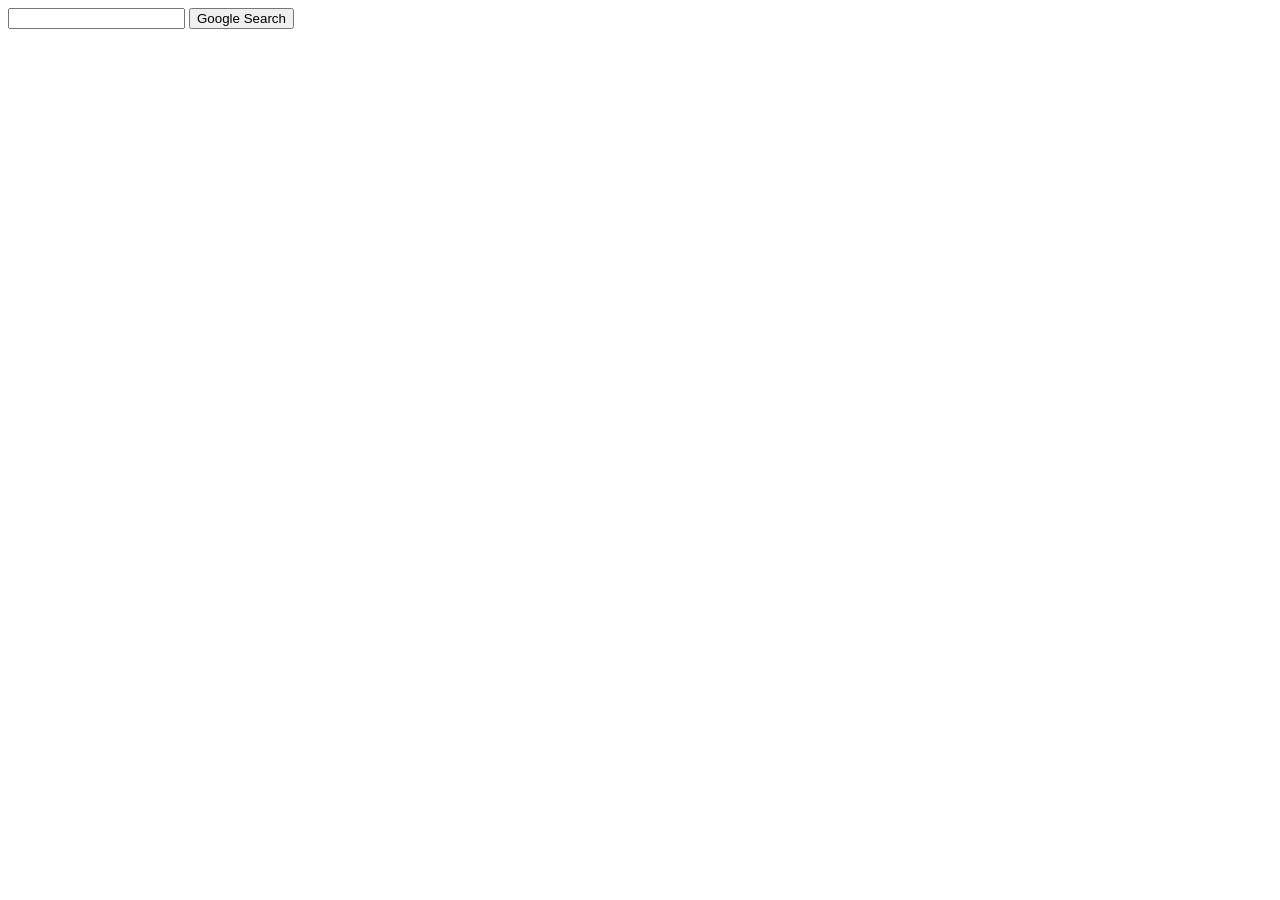
==== index.html @ dc9d236b "začátek" ====
<!DOCTYPE html>
<html lang="en">
    <head>
        <title>Search</title>
    </head>
    <body>
        <form action="https://www.google.com/search">
            <input type="text" name="q">
            <input type="submit" value="Google Search">
        </form>
    </body>
</html>
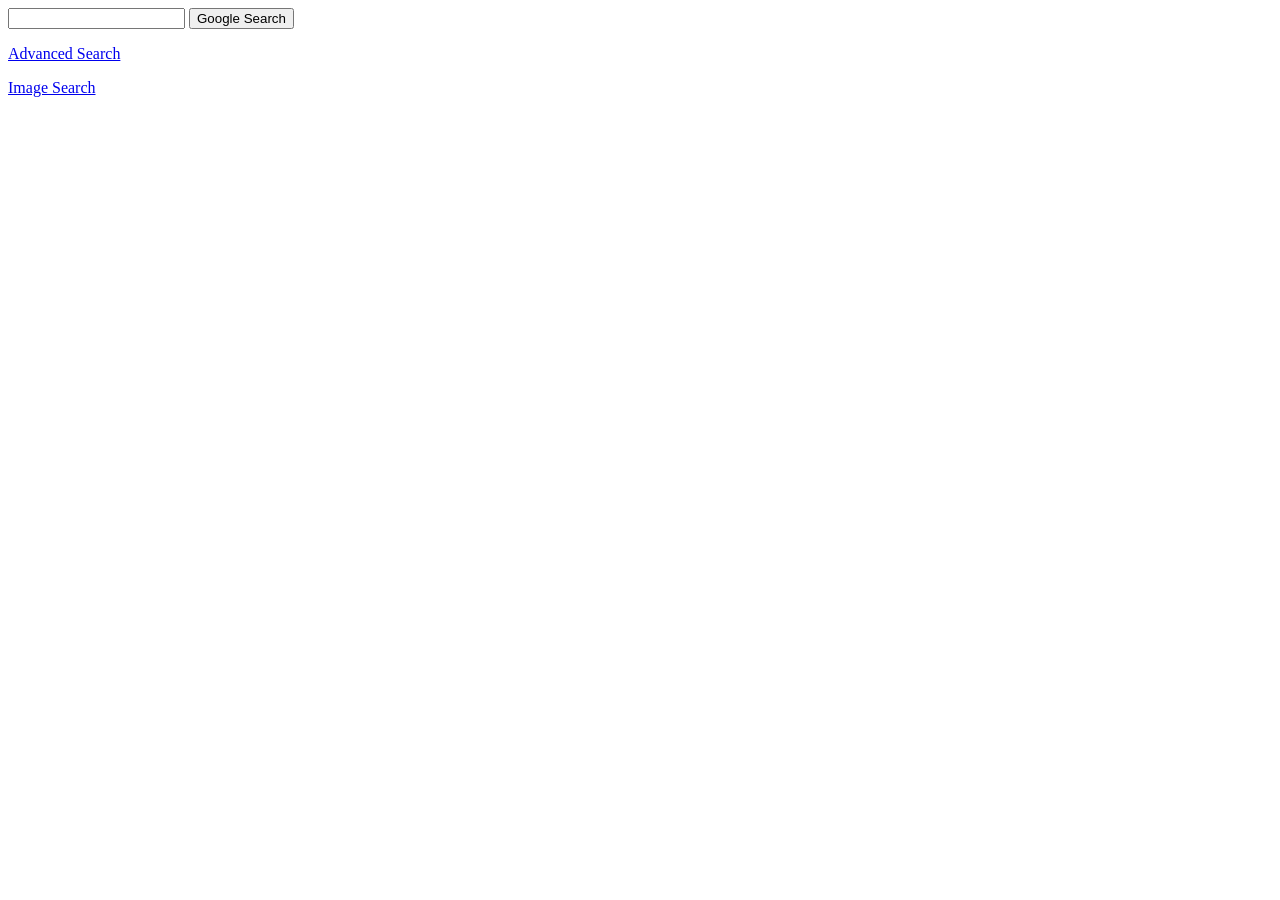
==== commit 4413a055: "img a adv search" ====
--- a/index.html
+++ b/index.html
@@ -8,5 +8,8 @@
             <input type="text" name="q">
             <input type="submit" value="Google Search">
         </form>
+    
+    <p><a href="advsearch.html">Advanced Search</a></p>
+    <p><a href="imgsearch.html">Image Search</a></p>
     </body>
 </html>
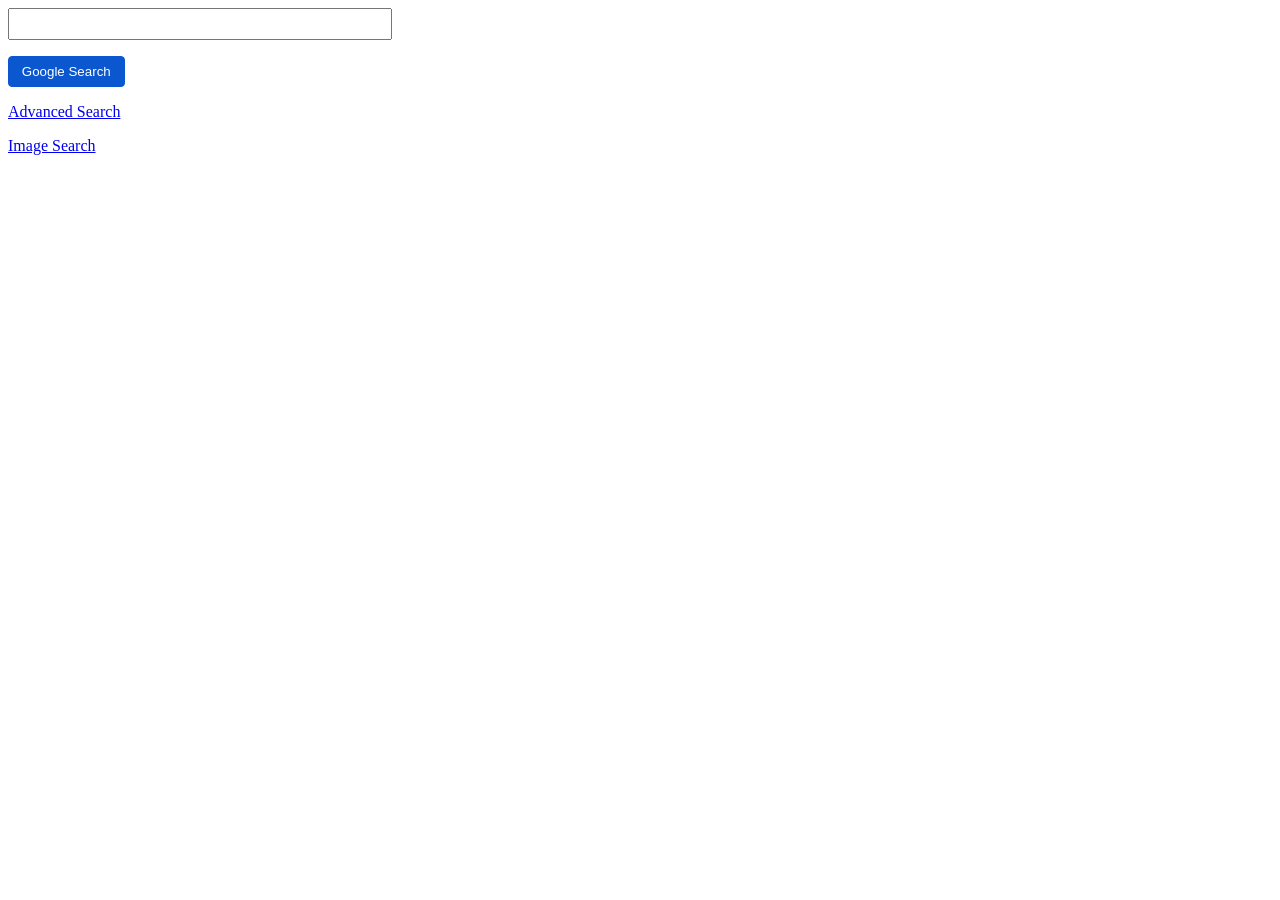
==== commit 529ef119: "styly" ====
--- a/index.html
+++ b/index.html
@@ -1,7 +1,9 @@
 <!DOCTYPE html>
 <html lang="en">
     <head>
+        <meta charset="UTF-8">
         <title>Search</title>
+        <link rel="stylesheet" href="styles/styles.css">
     </head>
     <body>
         <form action="https://www.google.com/search">
--- a/styles/styles.css
+++ b/styles/styles.css
@@ -0,0 +1,32 @@
+form {
+    display: flex;
+    flex-direction: column;
+    gap: 1rem;
+    max-width: 24rem;
+}
+
+.field {
+    display: flex;
+    flex-direction: column;
+    gap: 0.35rem;
+}
+
+input[type="text"] {
+    padding: 0.4rem;
+}
+
+button,
+input[type="submit"] {
+    align-self: flex-start;
+    padding: 0.45rem 0.8rem;
+    border: 1px solid #0b57d0;
+    border-radius: 4px;
+    background-color: #0b57d0;
+    color: #fff;
+    cursor: pointer;
+}
+
+button:hover,
+input[type="submit"]:hover {
+    background-color: #0842a0;
+}
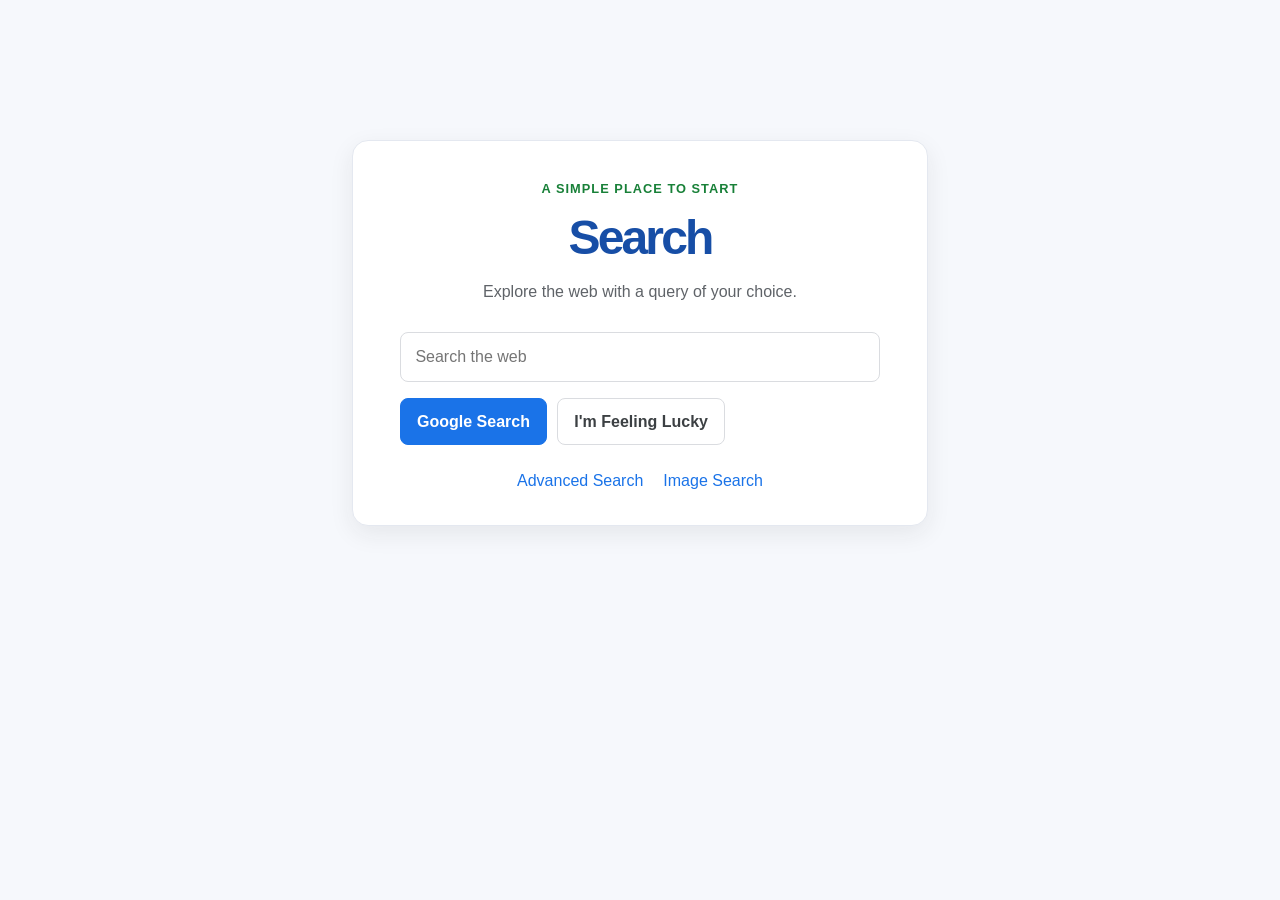
==== commit 58727332: "Aestetika google a im feeling lucky" ====
--- a/index.html
+++ b/index.html
@@ -6,12 +6,26 @@
         <link rel="stylesheet" href="styles/styles.css">
     </head>
     <body>
-        <form action="https://www.google.com/search">
-            <input type="text" name="q">
-            <input type="submit" value="Google Search">
-        </form>
-    
-    <p><a href="advsearch.html">Advanced Search</a></p>
-    <p><a href="imgsearch.html">Image Search</a></p>
+        <main class="page-shell home-page">
+            <header class="page-header">
+                <p class="eyebrow">A simple place to start</p>
+                <h1>Search</h1>
+                <p>Explore the web with a query of your choice.</p>
+            </header>
+
+            <form action="https://www.google.com/search" method="get">
+                <label class="visually-hidden" for="q">Search the web</label>
+                <input id="q" type="text" name="q" placeholder="Search the web" required>
+                <div class="button-row">
+                    <button type="submit">Google Search</button>
+                    <button class="button-secondary" type="submit" name="btnI" value="I">I'm Feeling Lucky</button>
+                </div>
+            </form>
+
+            <nav class="page-links" aria-label="More search options">
+                <a href="advsearch.html">Advanced Search</a>
+                <a href="imgsearch.html">Image Search</a>
+            </nav>
+        </main>
     </body>
 </html>
--- a/styles/styles.css
+++ b/styles/styles.css
@@ -1,8 +1,61 @@
+* {
+    box-sizing: border-box;
+}
+
+body {
+    margin: 0;
+    padding: 2rem 1rem;
+    background: #f6f8fc;
+    color: #202124;
+    font-family: Arial, sans-serif;
+    line-height: 1.5;
+}
+
+.page-shell {
+    width: min(100%, 36rem);
+    margin: 2rem auto;
+    padding: 2rem;
+    border: 1px solid #e4e8f0;
+    border-radius: 16px;
+    background: #fff;
+    box-shadow: 0 8px 24px rgb(32 33 36 / 8%);
+}
+
+.home-page {
+    margin-top: 12vh;
+    text-align: center;
+}
+
+.page-header {
+    margin-bottom: 1.75rem;
+}
+
+.page-header h1 {
+    margin: 0.2rem 0;
+    color: #174ea6;
+    font-size: clamp(2rem, 7vw, 3rem);
+    letter-spacing: -0.06em;
+}
+
+.page-header p {
+    margin: 0.4rem 0 0;
+    color: #5f6368;
+}
+
+.page-header .eyebrow {
+    color: #188038;
+    font-size: 0.8rem;
+    font-weight: 700;
+    letter-spacing: 0.08em;
+    text-transform: uppercase;
+}
+
 form {
     display: flex;
     flex-direction: column;
     gap: 1rem;
-    max-width: 24rem;
+    max-width: 30rem;
+    margin: 0 auto;
 }
 
 .field {
@@ -12,21 +65,84 @@
 }
 
 input[type="text"] {
-    padding: 0.4rem;
+    width: 100%;
+    padding: 0.75rem 0.9rem;
+    border: 1px solid #dadce0;
+    border-radius: 8px;
+    color: #202124;
+    font: inherit;
 }
 
-button,
-input[type="submit"] {
-    align-self: flex-start;
-    padding: 0.45rem 0.8rem;
-    border: 1px solid #0b57d0;
-    border-radius: 4px;
-    background-color: #0b57d0;
+input[type="text"]:focus {
+    border-color: #1a73e8;
+    outline: 2px solid rgb(26 115 232 / 18%);
+}
+
+.button-row {
+    display: flex;
+    flex-wrap: wrap;
+    gap: 0.65rem;
+}
+
+button {
+    padding: 0.65rem 1rem;
+    border: 1px solid #1a73e8;
+    border-radius: 8px;
+    background: #1a73e8;
     color: #fff;
+    font: inherit;
+    font-weight: 600;
     cursor: pointer;
 }
 
-button:hover,
-input[type="submit"]:hover {
-    background-color: #0842a0;
+button:hover {
+    background: #1558b0;
 }
+
+.button-secondary {
+    border-color: #dadce0;
+    background: #fff;
+    color: #3c4043;
+}
+
+.button-secondary:hover {
+    border-color: #c5c9d0;
+    background: #f8f9fa;
+}
+
+.page-links {
+    display: flex;
+    justify-content: center;
+    gap: 1.25rem;
+    margin-top: 1.5rem;
+}
+
+a {
+    color: #1a73e8;
+    text-decoration: none;
+}
+
+a:hover {
+    text-decoration: underline;
+}
+
+.back-link {
+    margin: 0 0 1.5rem;
+}
+
+.visually-hidden {
+    position: absolute;
+    width: 1px;
+    height: 1px;
+    overflow: hidden;
+    clip: rect(0, 0, 0, 0);
+    white-space: nowrap;
+    clip-path: inset(50%);
+}
+
+@media (max-width: 480px) {
+    .page-shell {
+        margin: 0 auto;
+        padding: 1.5rem 1.25rem;
+    }
+}
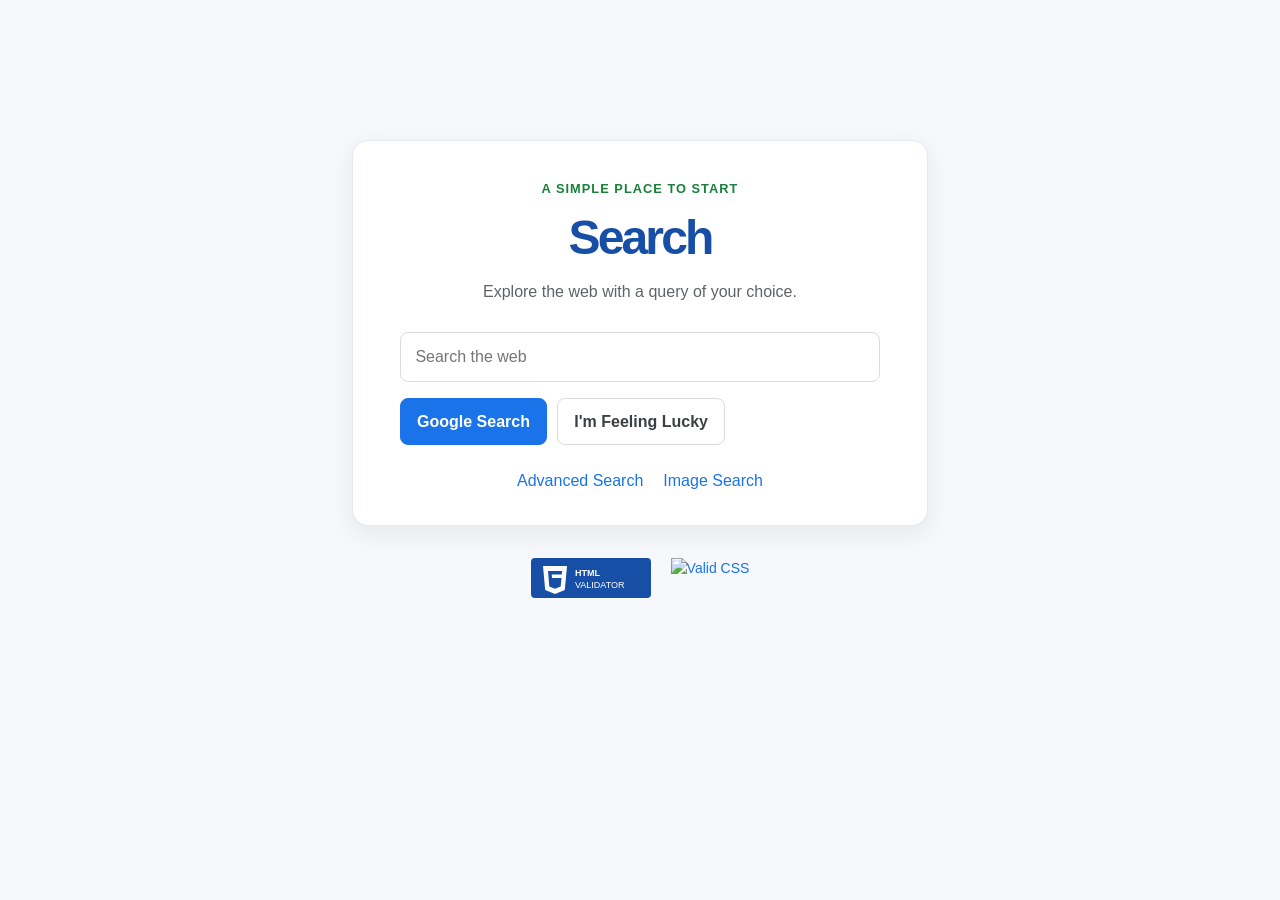
==== commit 2ed98280: "Validace" ====
--- a/index.html
+++ b/index.html
@@ -27,5 +27,9 @@
                 <a href="imgsearch.html">Image Search</a>
             </nav>
         </main>
+        <footer class="page-footer">
+            <a href="https://validator.w3.org/nu/?doc=https%3A%2F%2Fjanschneiderhonza.github.io%2Fgooglesearch%2F"><img src="images/html-validator.svg" alt="HTML Validator"></a>
+            <a href="https://jigsaw.w3.org/css-validator/validator?uri=https%3A%2F%2Fjanschneiderhonza.github.io%2Fgooglesearch%2F&amp;profile=css3svg&amp;usermedium=all&amp;warning=1&amp;vextwarning=&amp;lang=en"><img src="https://jigsaw.w3.org/css-validator/images/vcss" alt="Valid CSS"></a>
+        </footer>
     </body>
 </html>
--- a/styles/styles.css
+++ b/styles/styles.css
@@ -130,6 +130,14 @@
     margin: 0 0 1.5rem;
 }
 
+.page-footer {
+    display: flex;
+    justify-content: center;
+    gap: 1.25rem;
+    margin: 2rem auto 0;
+    font-size: 0.875rem;
+}
+
 .visually-hidden {
     position: absolute;
     width: 1px;
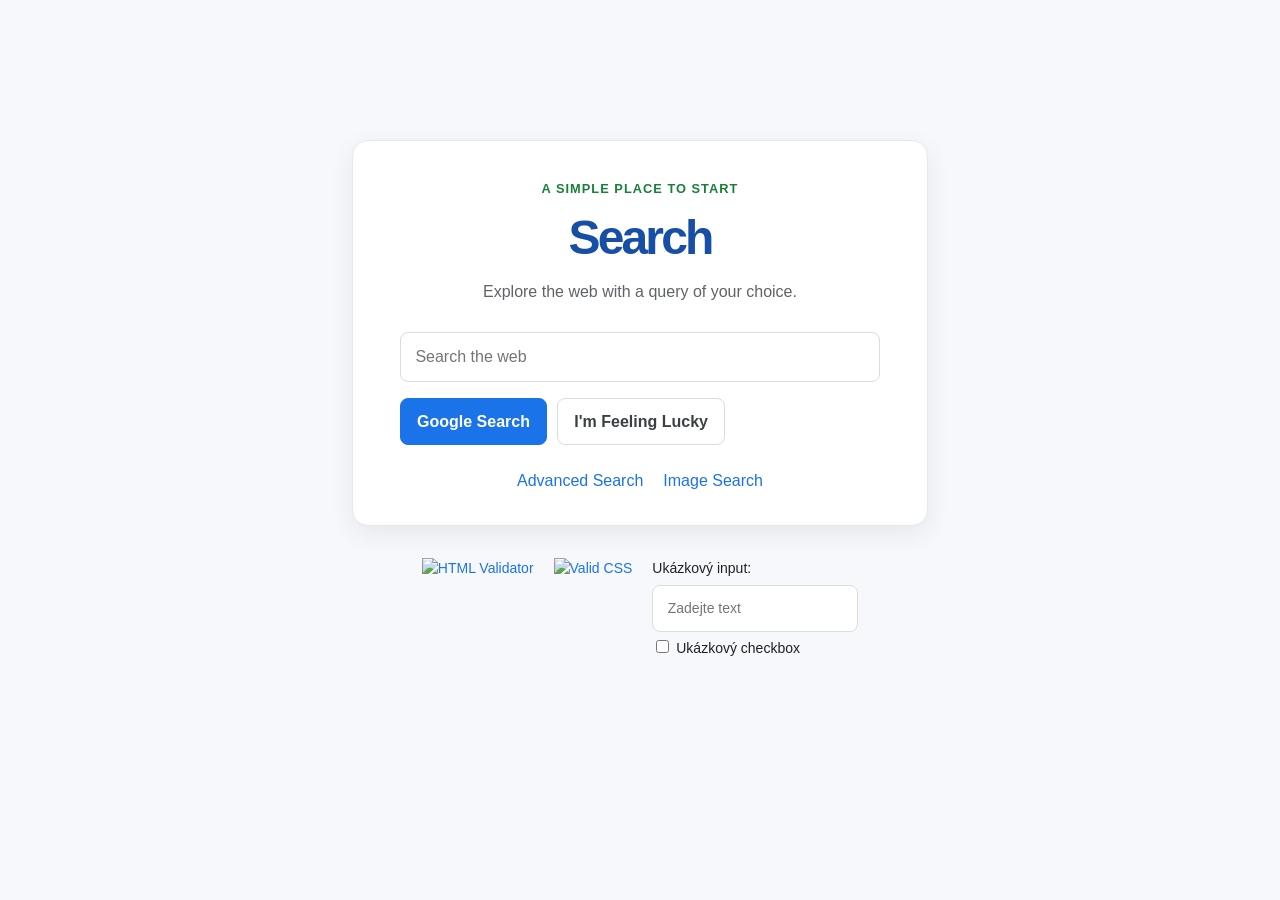
==== commit b2e1ff22: "Upráva obrázku validace a formulářové prvky" ====
--- a/index.html
+++ b/index.html
@@ -15,7 +15,7 @@
 
             <form action="https://www.google.com/search" method="get">
                 <label class="visually-hidden" for="q">Search the web</label>
-                <input id="q" type="text" name="q" placeholder="Search the web" required>
+                <input id="q" type="text" name="q" placeholder="Search the web" required> <!-- pomoc této sekce jsem použil Copilot-->
                 <div class="button-row">
                     <button type="submit">Google Search</button>
                     <button class="button-secondary" type="submit" name="btnI" value="I">I'm Feeling Lucky</button>
@@ -28,8 +28,13 @@
             </nav>
         </main>
         <footer class="page-footer">
-            <a href="https://validator.w3.org/nu/?doc=https%3A%2F%2Fjanschneiderhonza.github.io%2Fgooglesearch%2F"><img src="images/html-validator.svg" alt="HTML Validator"></a>
-            <a href="https://jigsaw.w3.org/css-validator/validator?uri=https%3A%2F%2Fjanschneiderhonza.github.io%2Fgooglesearch%2F&amp;profile=css3svg&amp;usermedium=all&amp;warning=1&amp;vextwarning=&amp;lang=en"><img src="https://jigsaw.w3.org/css-validator/images/vcss" alt="Valid CSS"></a>
+            <a href="https://validator.w3.org/nu/?doc=https%3A%2F%2Fjanschneiderhonza.github.io%2Fgooglesearch%2F"><img src="https://jigsaw.w3.org/css-validator/images/vcss" alt="HTML Validator"></a>
+            <a href="https://jigsaw.w3.org/css-validator/validator?uri=https%3A%2F%2Fjanschneiderhonza.github.io%2Fgooglesearch%2F&amp;profile=css3svg&amp;usermedium=all&amp;warning=1&amp;vextwarning=&amp;lang=en"><img src="https://www.w3.org/Icons/valid-html401" alt="Valid CSS"></a>
+             <div class="field">
+                <label for="ukázka">Ukázkový input:</label>
+                <input id="ukázka" type="text" placeholder="Zadejte text"> <!-- To je asi tak vše co tak nějak umím z formulářů -->
+                <label><input type="checkbox"> Ukázkový checkbox</label>
+            </div>
         </footer>
     </body>
 </html>
--- a/styles/styles.css
+++ b/styles/styles.css
@@ -1,3 +1,4 @@
+/* styly jsou z pomocí AI protože mám malou představivost */
 * {
     box-sizing: border-box;
 }
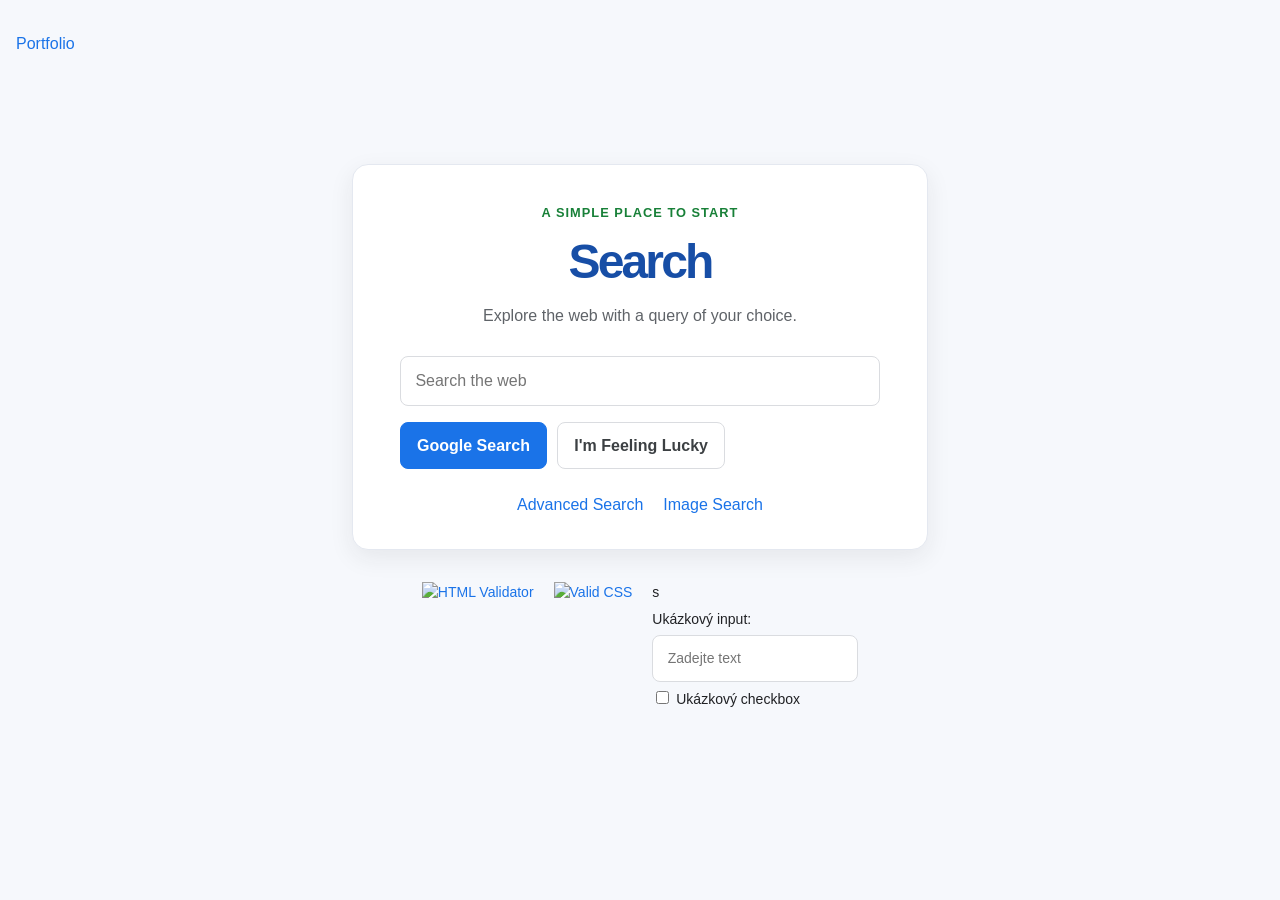
==== commit 16bcfc5f: "poslední" ====
--- a/index.html
+++ b/index.html
@@ -1,11 +1,15 @@
 <!DOCTYPE html>
 <html lang="en">
     <head>
+        <!-- Základní metadata stránky a odkaz na společné styly. -->
         <meta charset="UTF-8">
         <title>Search</title>
         <link rel="stylesheet" href="styles/styles.css">
+        <a href="https://janschneiderhonza.github.io/#about">Portfolio</a>
+
     </head>
     <body>
+        <!-- Hlavní obsah úvodní stránky: nadpis, vyhledávací formulář a odkazy. -->
         <main class="page-shell home-page">
             <header class="page-header">
                 <p class="eyebrow">A simple place to start</p>
@@ -13,6 +17,8 @@
                 <p>Explore the web with a query of your choice.</p>
             </header>
 
+            <!-- GET předá zadaný dotaz Googlu jako parametr q. Tlačítko „I'm Feeling Lucky“
+                 navíc odešle parametr btnI, který požádá Google o přímý přechod na výsledek. -->
             <form action="https://www.google.com/search" method="get">
                 <label class="visually-hidden" for="q">Search the web</label>
                 <input id="q" type="text" name="q" placeholder="Search the web" required> <!-- pomoc této sekce jsem použil Copilot-->
@@ -22,15 +28,20 @@
                 </div>
             </form>
 
+            <!-- Odkazy na samostatné stránky pro pokročilé a obrázkové vyhledávání. -->
             <nav class="page-links" aria-label="More search options">
                 <a href="advsearch.html">Advanced Search</a>
                 <a href="imgsearch.html">Image Search</a>
             </nav>
         </main>
+
+        <!-- Patička obsahuje odkazy na validátory a ukázkové formulářové prvky. -->
         <footer class="page-footer">
+            <!-- Obrázky fungují jako odkazy na externí validátory HTML a CSS. -->
             <a href="https://validator.w3.org/nu/?doc=https%3A%2F%2Fjanschneiderhonza.github.io%2Fgooglesearch%2F"><img src="https://jigsaw.w3.org/css-validator/images/vcss" alt="HTML Validator"></a>
             <a href="https://jigsaw.w3.org/css-validator/validator?uri=https%3A%2F%2Fjanschneiderhonza.github.io%2Fgooglesearch%2F&amp;profile=css3svg&amp;usermedium=all&amp;warning=1&amp;vextwarning=&amp;lang=en"><img src="https://www.w3.org/Icons/valid-html401" alt="Valid CSS"></a>
-             <div class="field">
+            <!-- Ukázkové textové pole a zaškrtávací políčko-->
+             <div class="field">s
                 <label for="ukázka">Ukázkový input:</label>
                 <input id="ukázka" type="text" placeholder="Zadejte text"> <!-- To je asi tak vše co tak nějak umím z formulářů -->
                 <label><input type="checkbox"> Ukázkový checkbox</label>
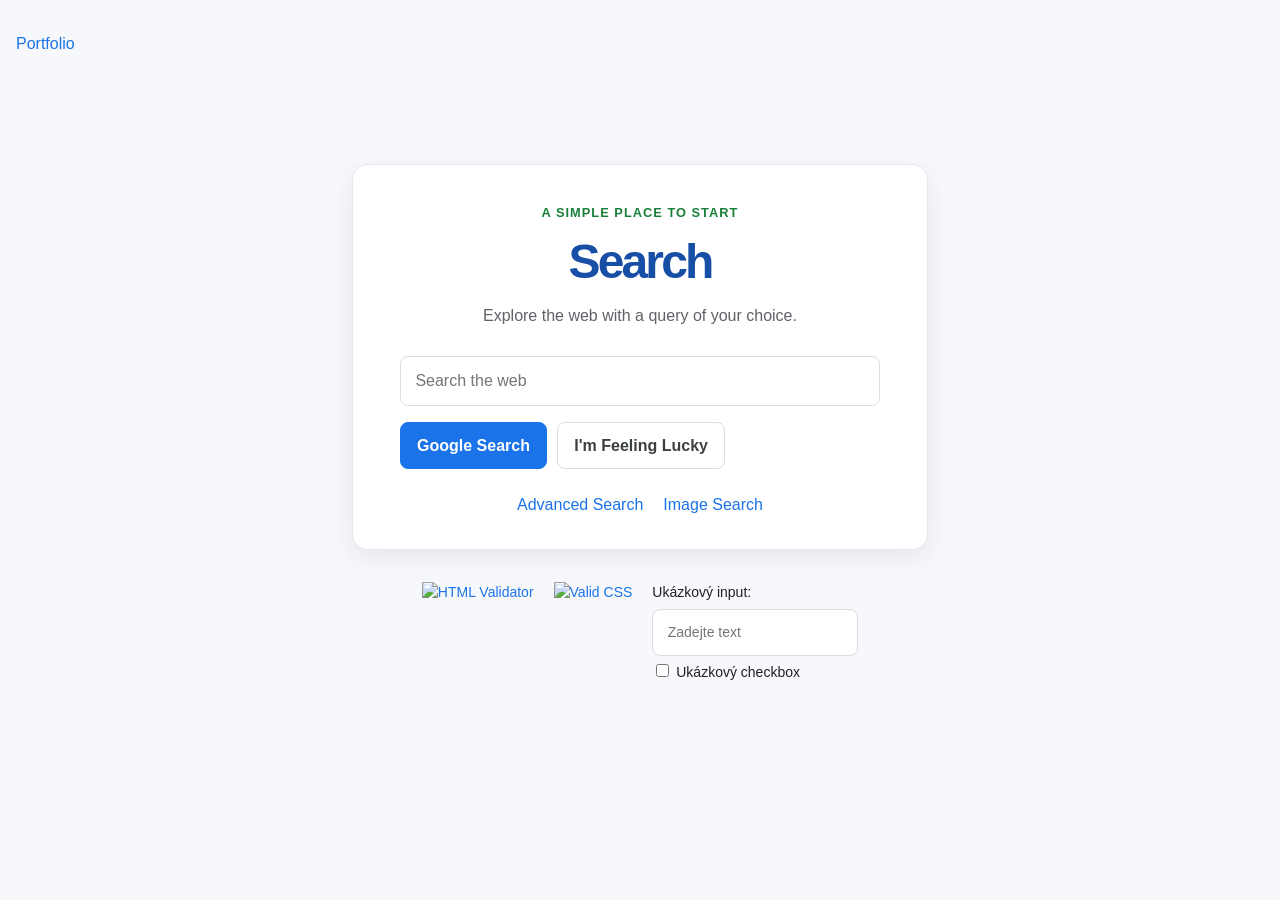
==== commit 28ab0f66: "malá chybka" ====
--- a/index.html
+++ b/index.html
@@ -41,7 +41,7 @@
             <a href="https://validator.w3.org/nu/?doc=https%3A%2F%2Fjanschneiderhonza.github.io%2Fgooglesearch%2F"><img src="https://jigsaw.w3.org/css-validator/images/vcss" alt="HTML Validator"></a>
             <a href="https://jigsaw.w3.org/css-validator/validator?uri=https%3A%2F%2Fjanschneiderhonza.github.io%2Fgooglesearch%2F&amp;profile=css3svg&amp;usermedium=all&amp;warning=1&amp;vextwarning=&amp;lang=en"><img src="https://www.w3.org/Icons/valid-html401" alt="Valid CSS"></a>
             <!-- Ukázkové textové pole a zaškrtávací políčko-->
-             <div class="field">s
+             <div class="field">
                 <label for="ukázka">Ukázkový input:</label>
                 <input id="ukázka" type="text" placeholder="Zadejte text"> <!-- To je asi tak vše co tak nějak umím z formulářů -->
                 <label><input type="checkbox"> Ukázkový checkbox</label>
